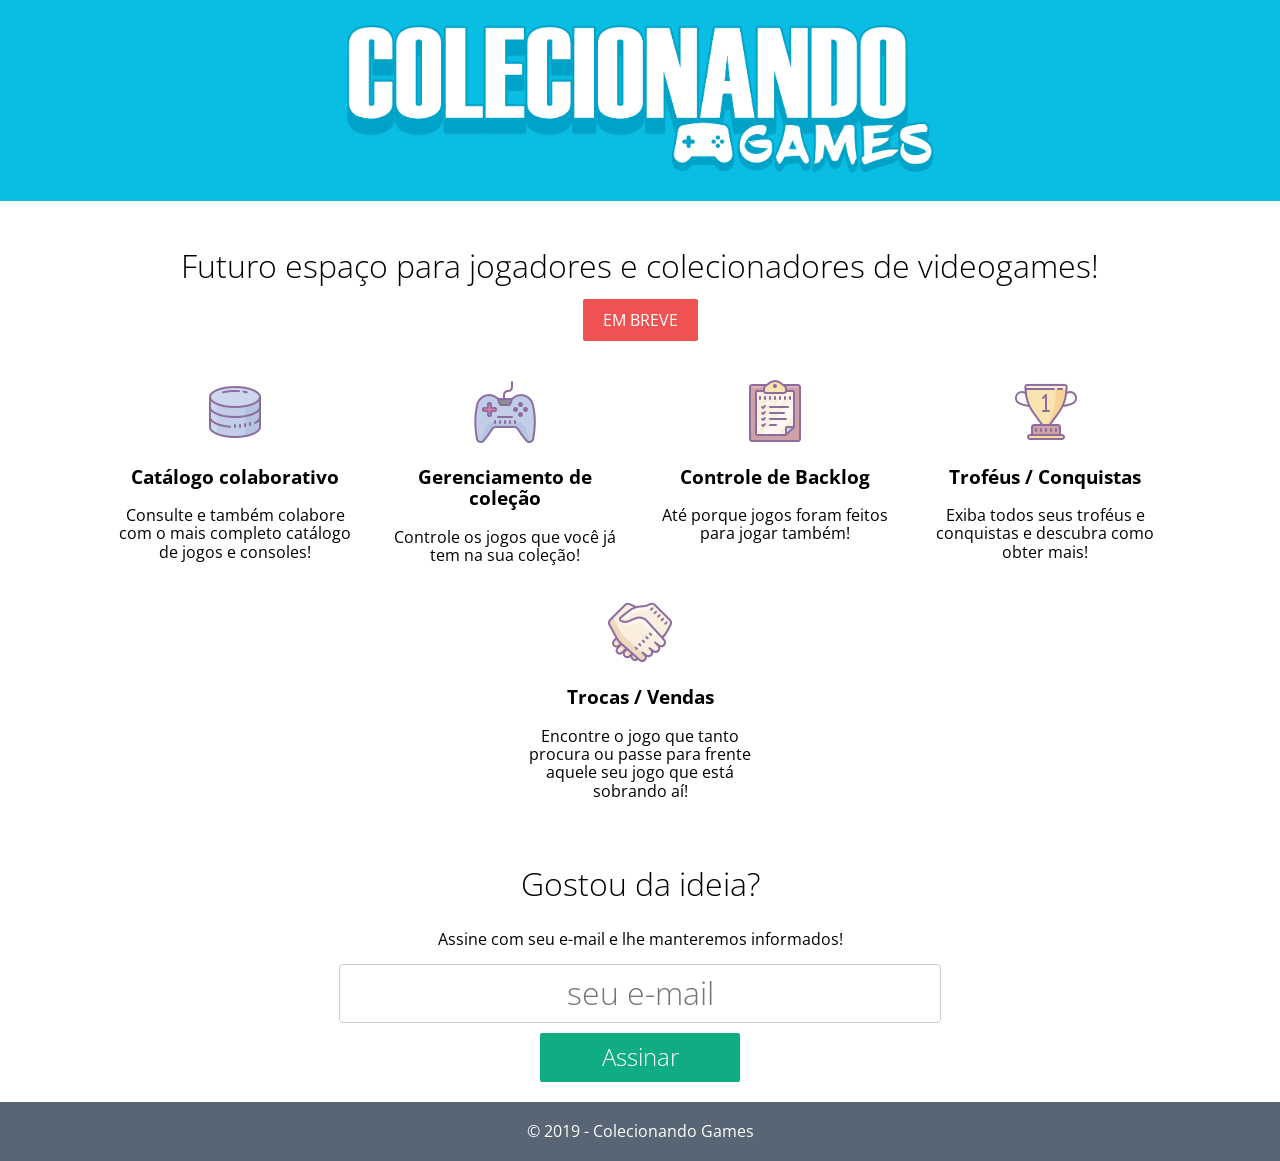
==== index.html @ 70131649 "Primeira versão" ====
<!DOCTYPE html>
<html>
  <head>

    <!-- Global site tag (gtag.js) - Google Analytics -->
    <script async src="https://www.googletagmanager.com/gtag/js?id=UA-11201793-8"></script>
    <script>
      window.dataLayer = window.dataLayer || [];
      function gtag(){dataLayer.push(arguments);}
      gtag('js', new Date());

      gtag('config', 'UA-11201793-8');
    </script>

    <meta charset="utf-8">
    <meta name="viewport" content="width=device-width, initial-scale=1">

    <title>Colecionando Games</title>

    <link rel="stylesheet" href="https://fonts.googleapis.com/css?family=Open+Sans:300,300i,400,400i,600">
    <link rel="stylesheet" href="css/normalize.css">
    <link rel="stylesheet" href="css/home.css">

  </head>

  <body>
    <header>
      <img src="imgs/logo_colecionando_white.png" id="logo"><br>
    </header>

    <div class="container">

      <h2>Futuro espaço para jogadores e colecionadores de videogames!</h2>
      <span class="soon">EM BREVE</span>

      <div class="recursos-lista">
        <div class="recursos-item">
          <div class="recursos-item-icone"><img src="imgs/icons8-database-64.png"></div>
          <div class="recursos-item-texto">
            <h3>Catálogo colaborativo</h3>
            <p>Consulte e também colabore com o mais completo catálogo de jogos e consoles!</p>
          </div>
        </div>

        <div class="recursos-item">
          <div class="recursos-item-icone"><img src="imgs/icons8-game-controller-64.png"></div>
          <div class="recursos-item-texto">
            <h3>Gerenciamento de coleção</h3>
            <p>Controle os jogos que você já tem na sua coleção!</p>
          </div>
        </div>

        <div class="recursos-item">
          <div class="recursos-item-icone"><img src="imgs/icons8-list-64.png"></div>
          <div class="recursos-item-texto">
            <h3>Controle de Backlog</h3>
            <p>Até porque jogos foram feitos para jogar também!</p>
          </div>
        </div>

        <div class="recursos-item">
          <div class="recursos-item-icone"><img src="imgs/icons8-trophy-64.png"></div>
          <div class="recursos-item-texto">
            <h3>Troféus / Conquistas</h3>
            <p>Exiba todos seus troféus e conquistas e descubra como obter mais!</p>
          </div>
        </div>

        <div class="recursos-item">
          <div class="recursos-item-icone"><img src="imgs/icons8-handshake-64.png"></div>
          <div class="recursos-item-texto">
            <h3>Trocas / Vendas</h3>
            <p>Encontre o jogo que tanto procura ou passe para frente aquele seu jogo que está sobrando aí!</p>
          </div>
        </div>
      </div>

      <h2>Gostou da ideia?</h2>

      <p>Assine com seu e-mail e lhe manteremos informados!</p>

      <!-- Begin MailChimp Signup Form -->


      <div id="mc_embed_signup">
        <form action="https://colecionista.us18.list-manage.com/subscribe/post?u=1d0ae96bc37550c67fe4ec983&amp;id=76cbccd6ae" method="post" id="mc-embedded-subscribe-form" name="mc-embedded-subscribe-form" class="validate" target="_blank" novalidate>
          <div id="mc_embed_signup_scroll">
            <input type="email" value="" name="EMAIL" class="email" id="mce-EMAIL" placeholder="seu e-mail" required>
            <!-- real people should not fill this in and expect good things - do not remove this or risk form bot signups-->
            <div style="position: absolute; left: -5000px;" aria-hidden="true"><input type="text" name="b_1d0ae96bc37550c67fe4ec983_76cbccd6ae" tabindex="-1" value=""></div>
            <div class="clear"><input type="submit" value="Assinar" name="subscribe" id="mc-embedded-subscribe" class="button"></div>
          </div>
        </form>
        </div>

      <!--End mc_embed_signup-->

    </div>

    <footer>
      &copy 2019 - Colecionando Games
    </footer>

  </body>

</html>
---- css/home.css ----
html {
  height: 100%;
}

body {
  font-family: "Open Sans", sans-serif;
  text-align: center;
  display: flex;
  flex-direction: column;
  min-height: 100%;
}

header {
  padding: 20px;
  background: rgba(10, 189, 227, 1);
}

#logo {
  width: 100%;
  max-width: 600px;
}

.container {
  flex: 1 0 auto;
  padding: 20px;
}

h2 {
  font-size: 2em;
  font-weight: 300;
}

.soon {
  background-color: #ee5253;
  color: white;
  padding: 10px 20px;
  border-radius: 2px;
  margin-top: 10px;
}

.recursos-lista {
  display: flex;
  flex-wrap: wrap;
  justify-content: center;
  margin: 40px 0;
}

.recursos-item {
  width: 100%;
  max-width: 250px;
  margin: 10px;
}

#mc_embed_signup input {
  width: 100%;
  max-width: 600px;
  font-size: 2em;
  font-weight: 300;
  text-align: center;
  border: 1px solid #ccc;
  border-radius: 4px;
  padding: 10px 0;
}

#mc_embed_signup .button {
  font-size: 1.5em;
  width: 200px;
  padding: 10px 20px 12px;
  margin-top: 10px;
  background-color: #10ac84;
  color: white;
  border: 0;
  border-radius: 2px;
}

footer {
  flex-shrink: 0;
  padding: 20px;
  background-color: #576574;
  color: white;
}
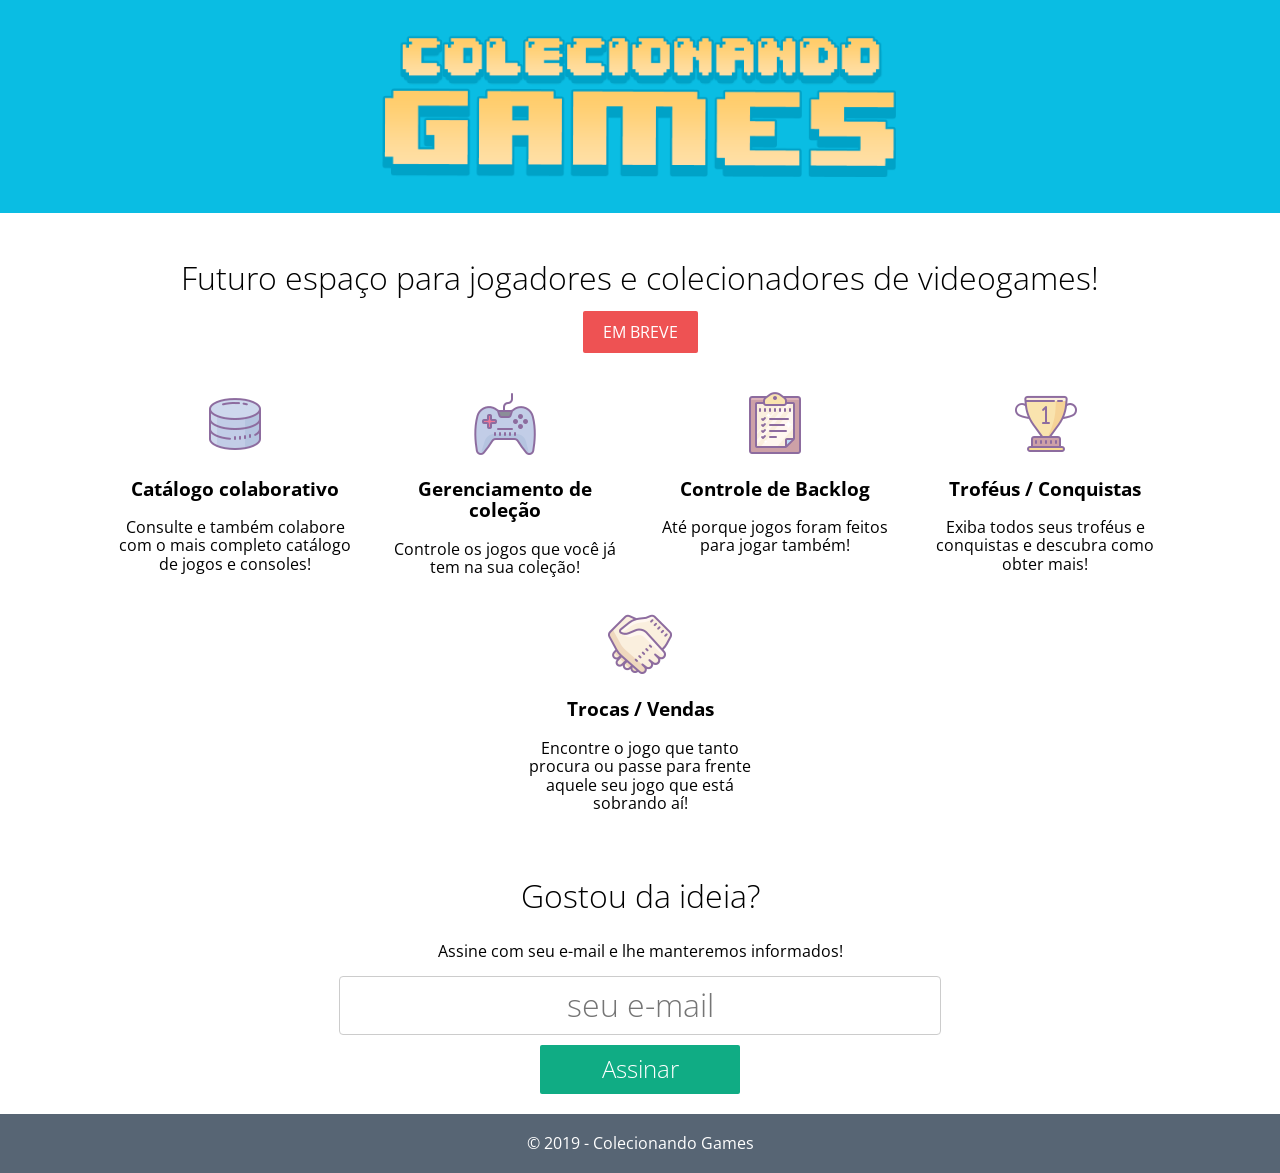
==== commit 85c35383: "Trocado o logo" ====
--- a/index.html
+++ b/index.html
@@ -25,7 +25,7 @@
 
   <body>
     <header>
-      <img src="imgs/logo_colecionando_white.png" id="logo"><br>
+      <img src="imgs/logo_colecionando_white5.png" id="logo"><br>
     </header>
 
     <div class="container">
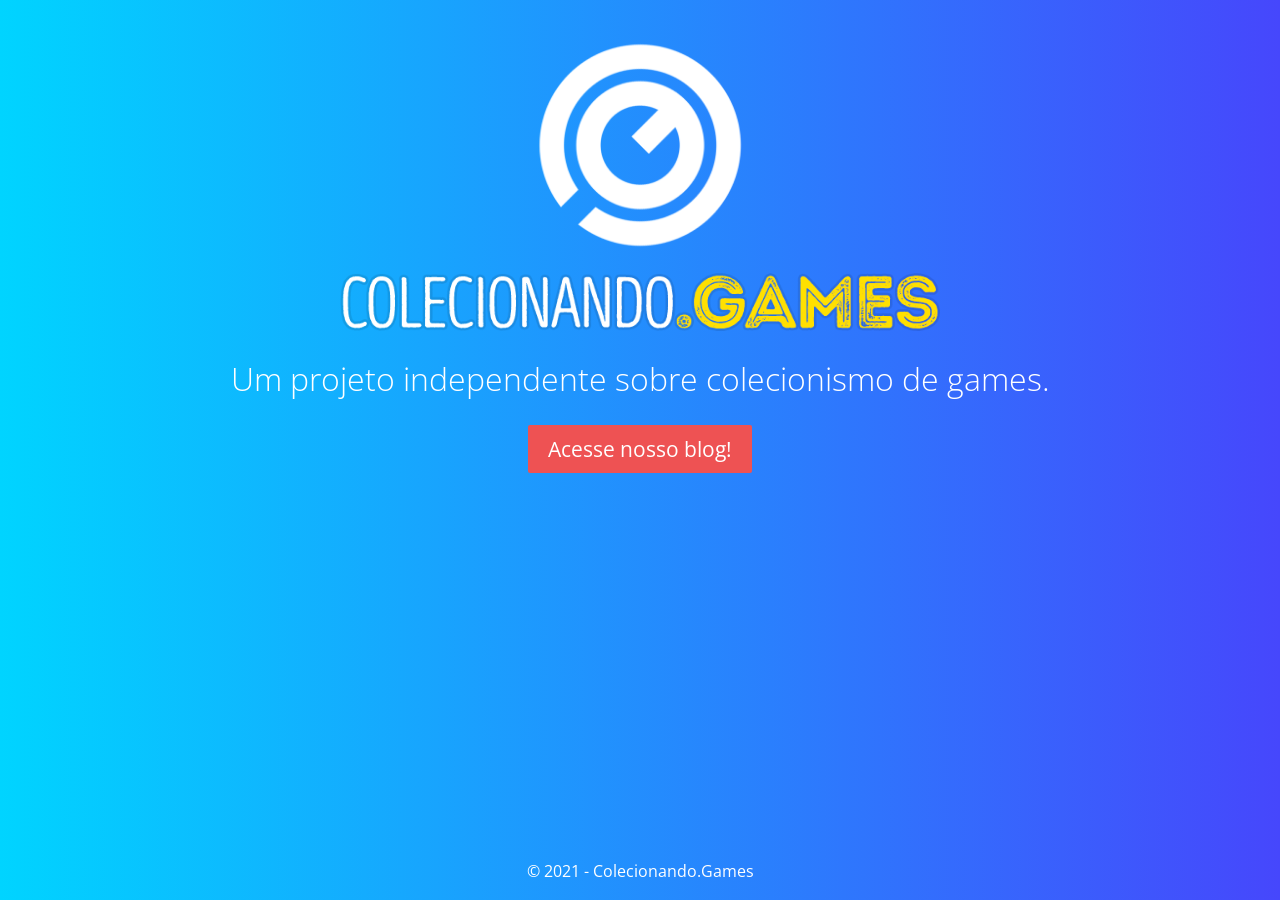
==== commit 5cfafed1: "Changed the page layout and informations" ====
--- a/index.html
+++ b/index.html
@@ -2,103 +2,32 @@
 <html>
   <head>
 
-    <!-- Global site tag (gtag.js) - Google Analytics -->
-    <script async src="https://www.googletagmanager.com/gtag/js?id=UA-11201793-8"></script>
-    <script>
-      window.dataLayer = window.dataLayer || [];
-      function gtag(){dataLayer.push(arguments);}
-      gtag('js', new Date());
-
-      gtag('config', 'UA-11201793-8');
-    </script>
-
     <meta charset="utf-8">
     <meta name="viewport" content="width=device-width, initial-scale=1">
 
-    <title>Colecionando Games</title>
+    <title>Colecionando.Games</title>
 
     <link rel="stylesheet" href="https://fonts.googleapis.com/css?family=Open+Sans:300,300i,400,400i,600">
     <link rel="stylesheet" href="css/normalize.css">
     <link rel="stylesheet" href="css/home.css">
 
+    <link rel="shortcut icon" href="imgs/favicon.png">
+
   </head>
 
   <body>
-    <header>
-      <img src="imgs/logo_colecionando_white5.png" id="logo"><br>
-    </header>
 
     <div class="container">
+      <img src="imgs/footer_logo.png" width="250px"><br>
+      <img src="imgs/logo.png" id="logo">
 
-      <h2>Futuro espaço para jogadores e colecionadores de videogames!</h2>
-      <span class="soon">EM BREVE</span>
-
-      <div class="recursos-lista">
-        <div class="recursos-item">
-          <div class="recursos-item-icone"><img src="imgs/icons8-database-64.png"></div>
-          <div class="recursos-item-texto">
-            <h3>Catálogo colaborativo</h3>
-            <p>Consulte e também colabore com o mais completo catálogo de jogos e consoles!</p>
-          </div>
-        </div>
-
-        <div class="recursos-item">
-          <div class="recursos-item-icone"><img src="imgs/icons8-game-controller-64.png"></div>
-          <div class="recursos-item-texto">
-            <h3>Gerenciamento de coleção</h3>
-            <p>Controle os jogos que você já tem na sua coleção!</p>
-          </div>
-        </div>
-
-        <div class="recursos-item">
-          <div class="recursos-item-icone"><img src="imgs/icons8-list-64.png"></div>
-          <div class="recursos-item-texto">
-            <h3>Controle de Backlog</h3>
-            <p>Até porque jogos foram feitos para jogar também!</p>
-          </div>
-        </div>
-
-        <div class="recursos-item">
-          <div class="recursos-item-icone"><img src="imgs/icons8-trophy-64.png"></div>
-          <div class="recursos-item-texto">
-            <h3>Troféus / Conquistas</h3>
-            <p>Exiba todos seus troféus e conquistas e descubra como obter mais!</p>
-          </div>
-        </div>
-
-        <div class="recursos-item">
-          <div class="recursos-item-icone"><img src="imgs/icons8-handshake-64.png"></div>
-          <div class="recursos-item-texto">
-            <h3>Trocas / Vendas</h3>
-            <p>Encontre o jogo que tanto procura ou passe para frente aquele seu jogo que está sobrando aí!</p>
-          </div>
-        </div>
-      </div>
-
-      <h2>Gostou da ideia?</h2>
-
-      <p>Assine com seu e-mail e lhe manteremos informados!</p>
-
-      <!-- Begin MailChimp Signup Form -->
-
-
-      <div id="mc_embed_signup">
-        <form action="https://colecionista.us18.list-manage.com/subscribe/post?u=1d0ae96bc37550c67fe4ec983&amp;id=76cbccd6ae" method="post" id="mc-embedded-subscribe-form" name="mc-embedded-subscribe-form" class="validate" target="_blank" novalidate>
-          <div id="mc_embed_signup_scroll">
-            <input type="email" value="" name="EMAIL" class="email" id="mce-EMAIL" placeholder="seu e-mail" required>
-            <!-- real people should not fill this in and expect good things - do not remove this or risk form bot signups-->
-            <div style="position: absolute; left: -5000px;" aria-hidden="true"><input type="text" name="b_1d0ae96bc37550c67fe4ec983_76cbccd6ae" tabindex="-1" value=""></div>
-            <div class="clear"><input type="submit" value="Assinar" name="subscribe" id="mc-embedded-subscribe" class="button"></div>
-          </div>
-        </form>
-        </div>
-
-      <!--End mc_embed_signup-->
+      <h2>Um projeto independente sobre colecionismo de games.</h2>
+      <a class="link" href="https://blog.colecionando.games">Acesse nosso blog!</a>
 
     </div>
 
     <footer>
-      &copy 2019 - Colecionando Games
+      &copy 2021 - Colecionando.Games
     </footer>
 
   </body>
--- a/css/home.css
+++ b/css/home.css
@@ -5,14 +5,11 @@
 body {
   font-family: "Open Sans", sans-serif;
   text-align: center;
+  color: white;
   display: flex;
   flex-direction: column;
   min-height: 100%;
-}
-
-header {
-  padding: 20px;
-  background: rgba(10, 189, 227, 1);
+  background: linear-gradient(90deg, rgba(0,212,255,1) 0%, rgba(70,71,252,1) 100%);
 }
 
 #logo {
@@ -28,54 +25,19 @@
 h2 {
   font-size: 2em;
   font-weight: 300;
+  margin-bottom: 40px;
 }
 
-.soon {
+.link {
   background-color: #ee5253;
   color: white;
   padding: 10px 20px;
   border-radius: 2px;
-  margin-top: 10px;
-}
-
-.recursos-lista {
-  display: flex;
-  flex-wrap: wrap;
-  justify-content: center;
-  margin: 40px 0;
-}
-
-.recursos-item {
-  width: 100%;
-  max-width: 250px;
-  margin: 10px;
-}
-
-#mc_embed_signup input {
-  width: 100%;
-  max-width: 600px;
-  font-size: 2em;
-  font-weight: 300;
-  text-align: center;
-  border: 1px solid #ccc;
-  border-radius: 4px;
-  padding: 10px 0;
-}
-
-#mc_embed_signup .button {
-  font-size: 1.5em;
-  width: 200px;
-  padding: 10px 20px 12px;
-  margin-top: 10px;
-  background-color: #10ac84;
-  color: white;
-  border: 0;
-  border-radius: 2px;
+  text-decoration: none;
+  font-size: 1.3em;
 }
 
 footer {
   flex-shrink: 0;
   padding: 20px;
-  background-color: #576574;
-  color: white;
 }
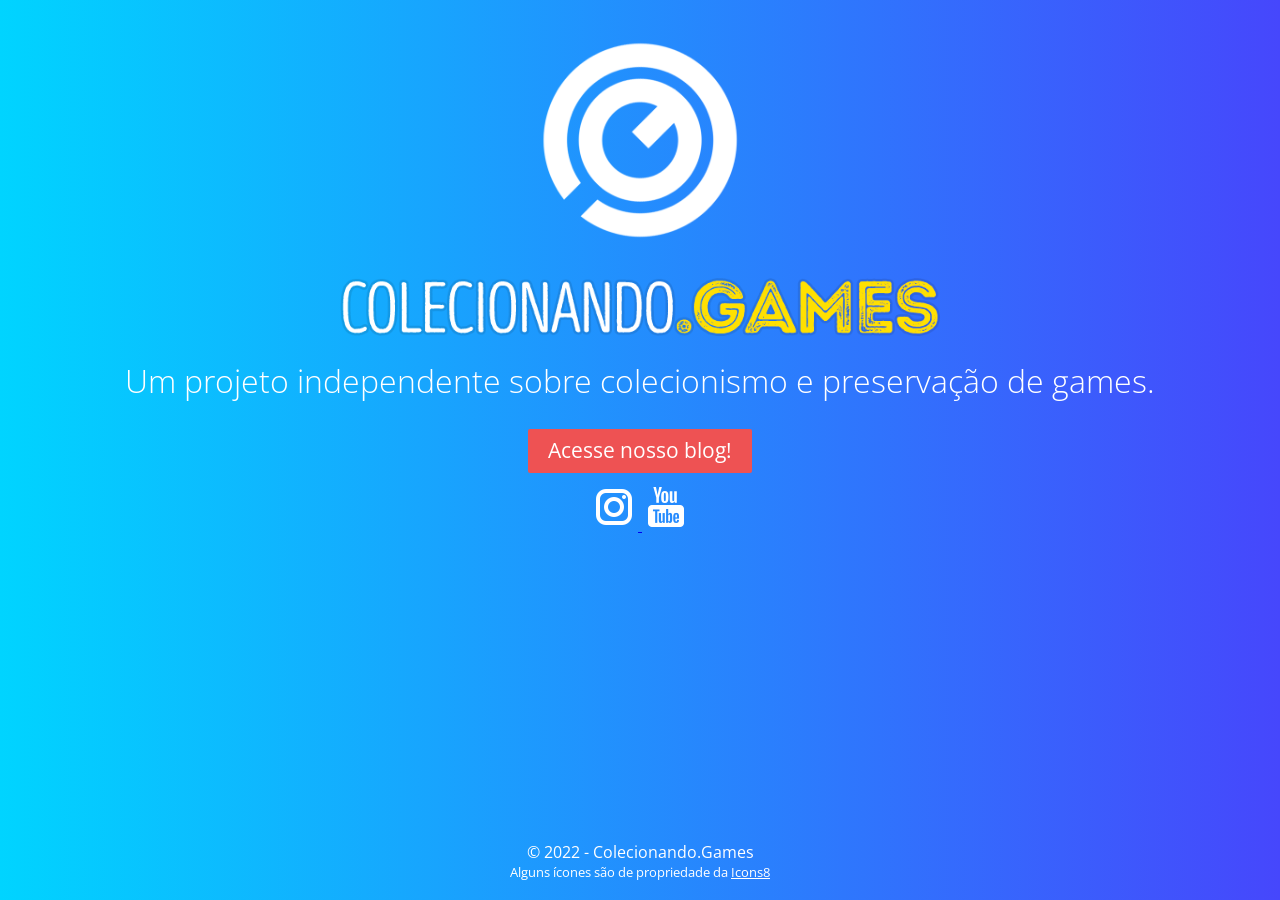
==== commit b16bb353: "chore: add youtube and instagram links (close issue #2)" ====
--- a/index.html
+++ b/index.html
@@ -18,16 +18,30 @@
   <body>
 
     <div class="container">
-      <img src="imgs/footer_logo.png" width="250px"><br>
+      <img src="imgs/footer_logo.png" width="240px"><br>
       <img src="imgs/logo.png" id="logo">
 
-      <h2>Um projeto independente sobre colecionismo de games.</h2>
+      <h2>Um projeto independente sobre colecionismo e preservação de games.</h2>
       <a class="link" href="https://blog.colecionando.games">Acesse nosso blog!</a>
+
+      <span class="social-links">
+        <a href="https://www.instagram.com/colecionando.games" target="_blank">
+          <img src="imgs/icon-instagram.png" height="48px">
+        </a>
+        <a href="https://www.youtube.com/channel/UCLpZFDHNru0rdxMx-mtZkpQ" target="_blank">
+          <img src="imgs/icon-youtube.png" height="48px">
+        </a>
+      </span>
 
     </div>
 
     <footer>
-      &copy 2021 - Colecionando.Games
+      &copy 2022 - Colecionando.Games
+      <br>
+      <small>
+        Alguns ícones são de propriedade da 
+        <a target="_blank" href="https://icons8.com" style="color:white">Icons8</a>
+      </small>
     </footer>
 
   </body>
--- a/css/home.css
+++ b/css/home.css
@@ -20,12 +20,15 @@
 .container {
   flex: 1 0 auto;
   padding: 20px;
+  display: flex;
+  flex-direction: column;
+  align-items: center;
 }
 
 h2 {
   font-size: 2em;
   font-weight: 300;
-  margin-bottom: 40px;
+  margin-bottom: 30px;
 }
 
 .link {
@@ -41,3 +44,7 @@
   flex-shrink: 0;
   padding: 20px;
 }
+
+.social-links {
+  margin-top: 10px;
+}
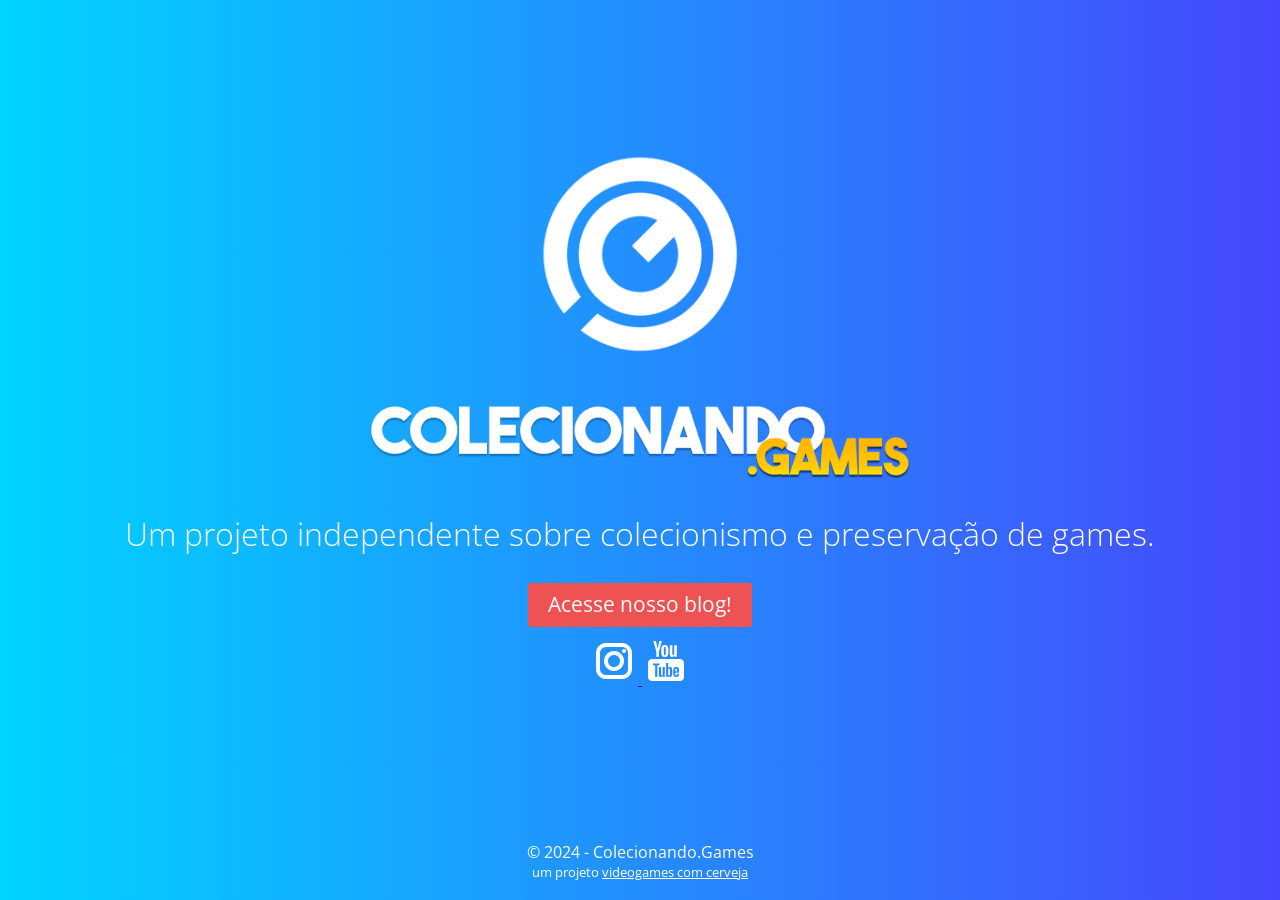
==== commit 4903336a: "chore: update logo (issue #3)" ====
--- a/index.html
+++ b/index.html
@@ -16,10 +16,12 @@
   </head>
 
   <body>
+    <small class="info">Alguns ícones são de propriedade da 
+      <a target="_blank" href="https://icons8.com">Icons8</a></small>
 
     <div class="container">
       <img src="imgs/footer_logo.png" width="240px"><br>
-      <img src="imgs/logo.png" id="logo">
+      <img src="imgs/logo_v2.png" id="logo">
 
       <h2>Um projeto independente sobre colecionismo e preservação de games.</h2>
       <a class="link" href="https://blog.colecionando.games">Acesse nosso blog!</a>
@@ -36,11 +38,11 @@
     </div>
 
     <footer>
-      &copy 2022 - Colecionando.Games
+      &copy 2024 - Colecionando.Games
       <br>
       <small>
-        Alguns ícones são de propriedade da 
-        <a target="_blank" href="https://icons8.com" style="color:white">Icons8</a>
+        um projeto <a href="https://www.vgscomcerveja.com.br" target="_blank">videogames com cerveja</a>
+        
       </small>
     </footer>
 
--- a/css/home.css
+++ b/css/home.css
@@ -10,6 +10,7 @@
   flex-direction: column;
   min-height: 100%;
   background: linear-gradient(90deg, rgba(0,212,255,1) 0%, rgba(70,71,252,1) 100%);
+  justify-content: space-between;
 }
 
 #logo {
@@ -17,8 +18,18 @@
   max-width: 600px;
 }
 
+.info {
+  color: black;
+  padding: 2px 5px;
+  text-align: right;
+  margin-top: -20px;
+}
+
+.info a {
+  color: black;
+}
+
 .container {
-  flex: 1 0 auto;
   padding: 20px;
   display: flex;
   flex-direction: column;
@@ -45,6 +56,10 @@
   padding: 20px;
 }
 
+footer a {
+  color: white;
+}
+
 .social-links {
   margin-top: 10px;
 }
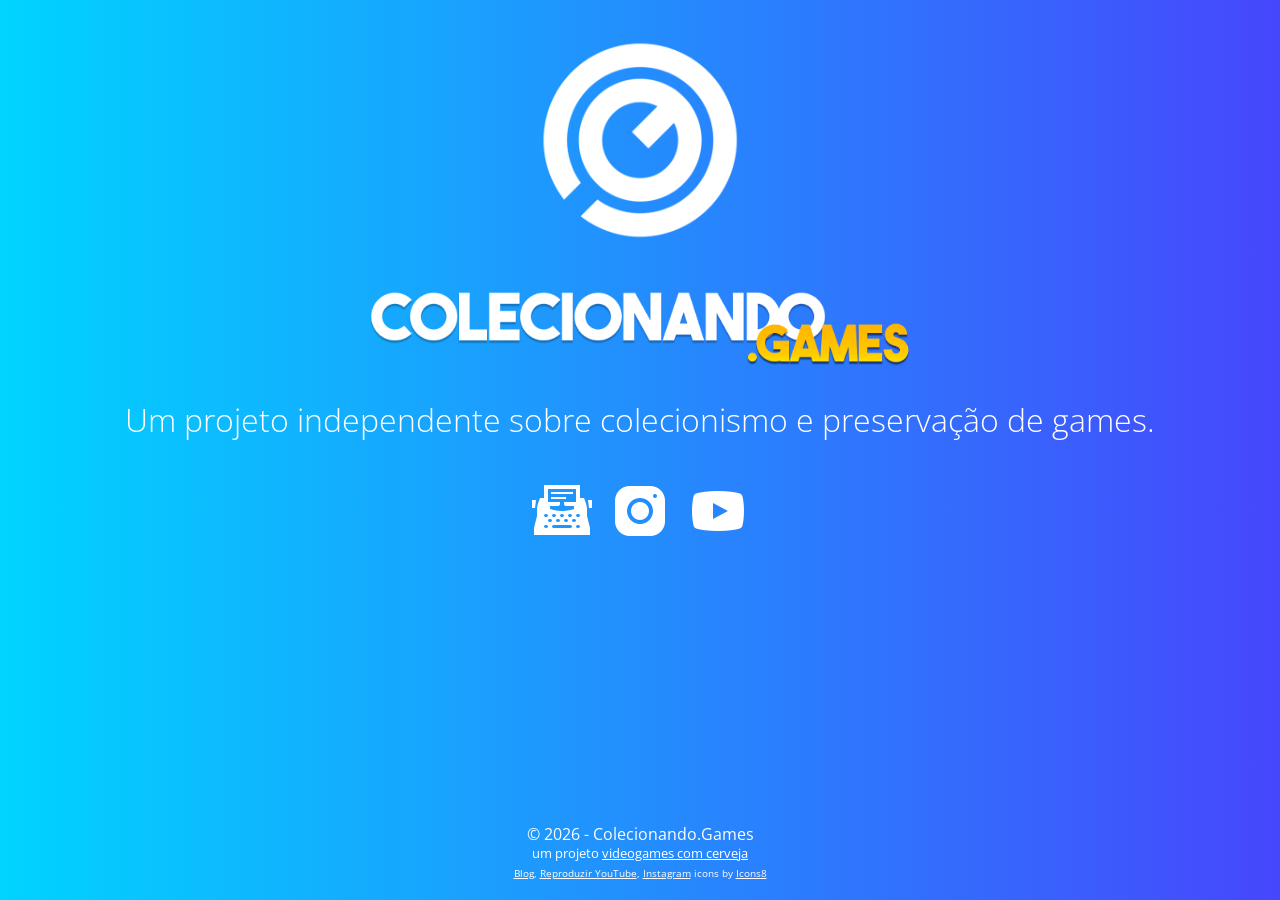
==== commit b711ce4a: "chore: change social links icons" ====
--- a/index.html
+++ b/index.html
@@ -16,33 +16,36 @@
   </head>
 
   <body>
-    <small class="info">Alguns ícones são de propriedade da 
-      <a target="_blank" href="https://icons8.com">Icons8</a></small>
-
     <div class="container">
       <img src="imgs/footer_logo.png" width="240px"><br>
       <img src="imgs/logo_v2.png" id="logo">
 
       <h2>Um projeto independente sobre colecionismo e preservação de games.</h2>
-      <a class="link" href="https://blog.colecionando.games">Acesse nosso blog!</a>
-
+      
       <span class="social-links">
+        <a href="https://blog.colecionando.games">
+          <img src="imgs/blog.png">
+        </a>
         <a href="https://www.instagram.com/colecionando.games" target="_blank">
-          <img src="imgs/icon-instagram.png" height="48px">
+          <img src="imgs/instagram.png">
         </a>
         <a href="https://www.youtube.com/channel/UCLpZFDHNru0rdxMx-mtZkpQ" target="_blank">
-          <img src="imgs/icon-youtube.png" height="48px">
+          <img src="imgs/youtube.png">
         </a>
       </span>
 
     </div>
 
     <footer>
-      &copy 2024 - Colecionando.Games
+      &copy 2026 - Colecionando.Games
       <br>
       <small>
-        um projeto <a href="https://www.vgscomcerveja.com.br" target="_blank">videogames com cerveja</a>
-        
+        um projeto <a href="https://www.vgscomcerveja.com.br" target="_blank">videogames com cerveja</a><br>
+        <small>
+          <a target="_blank" href="https://icons8.com/icon/ytSxDocLOv3G/blog">Blog</a>,
+          <a target="_blank" href="https://icons8.com/icon/e19IaX7vpxi9/youtube">Reproduzir YouTube</a>, 
+          <a target="_blank" href="https://icons8.com/icon/RhYNENh5cxlS/instagram">Instagram</a> icons by <a target="_blank" href="https://icons8.com">Icons8</a>
+        </small>
       </small>
     </footer>
 
--- a/css/home.css
+++ b/css/home.css
@@ -62,4 +62,9 @@
 
 .social-links {
   margin-top: 10px;
+}
+
+.social-links a {
+  padding: 5px;
+  text-decoration: none;
 }
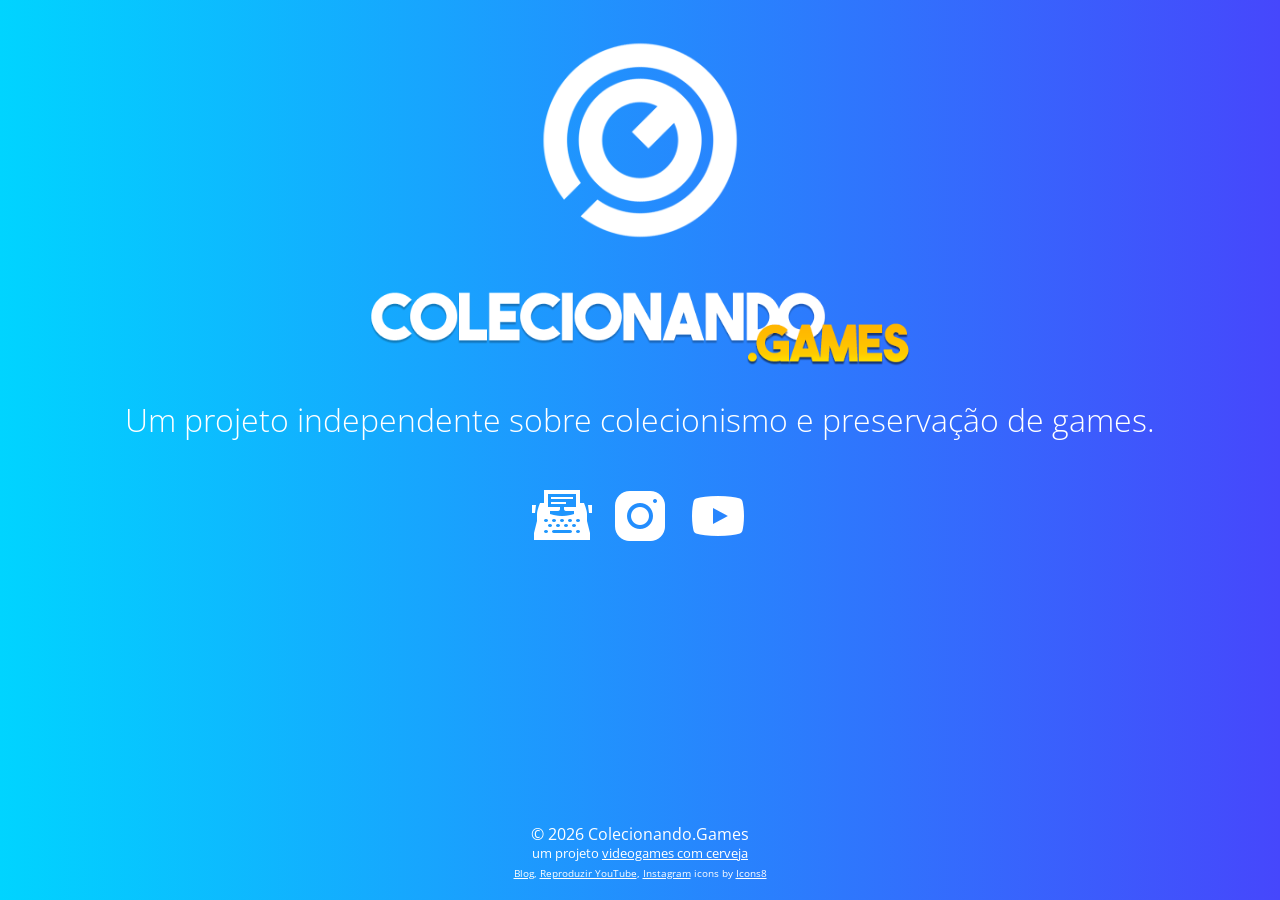
==== commit 6b213205: "chore: animate social links" ====
--- a/index.html
+++ b/index.html
@@ -17,27 +17,27 @@
 
   <body>
     <div class="container">
-      <img src="imgs/footer_logo.png" width="240px"><br>
-      <img src="imgs/logo_v2.png" id="logo">
+      <img src="imgs/footer_logo.png" width="240px" alt="Icone Colecionando.Games"><br>
+      <img src="imgs/logo_v2.png" id="logo" alt="Logo Colecionando.Games">
 
       <h2>Um projeto independente sobre colecionismo e preservação de games.</h2>
       
       <span class="social-links">
-        <a href="https://blog.colecionando.games">
-          <img src="imgs/blog.png">
+        <a href="https://blog.colecionando.games" data-tooltip="Blog">
+          <img src="imgs/blog.png" alt="Blog">
         </a>
-        <a href="https://www.instagram.com/colecionando.games" target="_blank">
-          <img src="imgs/instagram.png">
+        <a href="https://www.instagram.com/colecionando.games" target="_blank"rel="noopener noreferrer" data-tooltip="Instagram">
+          <img src="imgs/instagram.png" alt="Instagram">
         </a>
-        <a href="https://www.youtube.com/channel/UCLpZFDHNru0rdxMx-mtZkpQ" target="_blank">
-          <img src="imgs/youtube.png">
+        <a href="https://www.youtube.com/channel/UCLpZFDHNru0rdxMx-mtZkpQ" target="_blank"rel="noopener noreferrer" data-tooltip="YouTube">
+          <img src="imgs/youtube.png" alt="YouTube">
         </a>
       </span>
 
     </div>
 
     <footer>
-      &copy 2026 - Colecionando.Games
+      &copy 2026 Colecionando.Games
       <br>
       <small>
         um projeto <a href="https://www.vgscomcerveja.com.br" target="_blank">videogames com cerveja</a><br>
--- a/css/home.css
+++ b/css/home.css
@@ -67,4 +67,37 @@
 .social-links a {
   padding: 5px;
   text-decoration: none;
-}+  display: inline-block;
+  transition: transform 0.2s cubic-bezier(0.175, 0.885, 0.32, 1.275), filter 0.2s ease;
+}
+
+.social-links a:hover {
+  transform: scale(1.2); 
+  filter: drop-shadow(0 0 6px rgba(0,212,255,1)); 
+}
+
+.social-links a::after {
+  content: attr(data-tooltip);
+  position: absolute;
+  bottom: 0;
+  left: 50%;
+  transform: translateX(-50%) scale(0.8);
+  
+  background: linear-gradient(180deg, #FFDA00 0%, #FFB700 100%);
+  color: rgba(0, 0, 0, 0.65);
+  border-radius: 2px;
+  border: 1px solid rgba(0, 0, 0, 0.85);
+  padding: 4px 8px;
+  font-size: 16px;
+  white-space: nowrap;
+  pointer-events: none;
+  
+  opacity: 0;
+  transition: opacity 0.2s ease, transform 0.2s ease;
+}
+
+.social-links a:hover::after {
+  opacity: 1;
+  transform: translateX(-50%) scale(1);
+}
+
